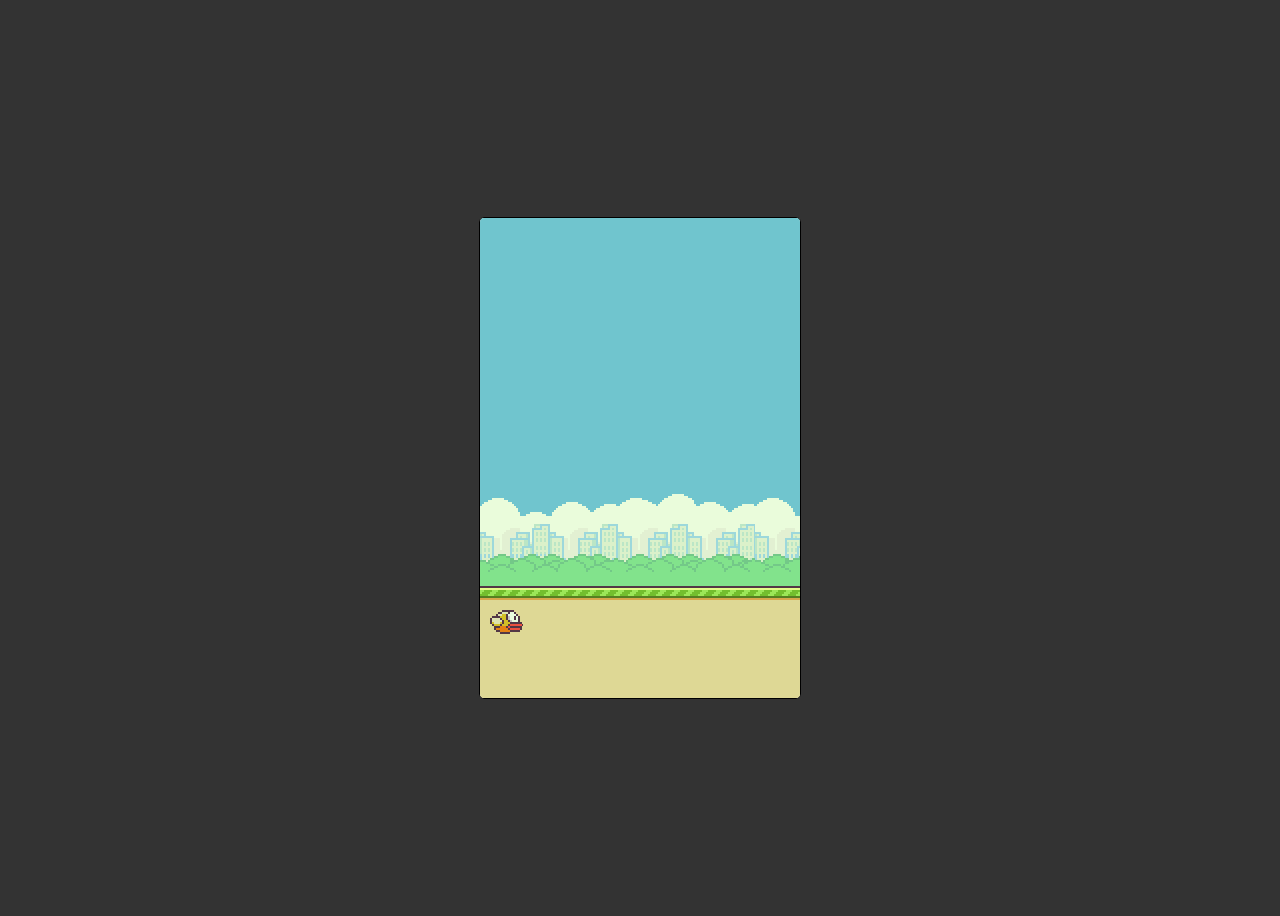
==== index.html @ a83676bc "Initial commit" ====
<!doctype html>
<html lang="en">
<head>
  <meta charset="UTF-8">
  <meta name="viewport"
        content="width=device-width, user-scalable=no, initial-scale=1.0, maximum-scale=1.0, minimum-scale=1.0">
  <meta http-equiv="X-UA-Compatible" content="ie=edge">
  <title>Flappy Bird</title>
  <link rel="stylesheet" href="/style.css">
</head>
<body>
<canvas width="320" height="480"></canvas>

<script src="/flappy-bird.js" type="module"></script>
</body>
</html>
---- style.css ----
body {
  background: #333;
  color: #fff;
  min-height: 100vh;
  display: flex;
  justify-content: center;
  align-items: center;
}

canvas {
  background: #f0f0f0;
  border: 1px solid #000;
  border-radius: 5px;
  display: block;
  margin: 0 auto;
}
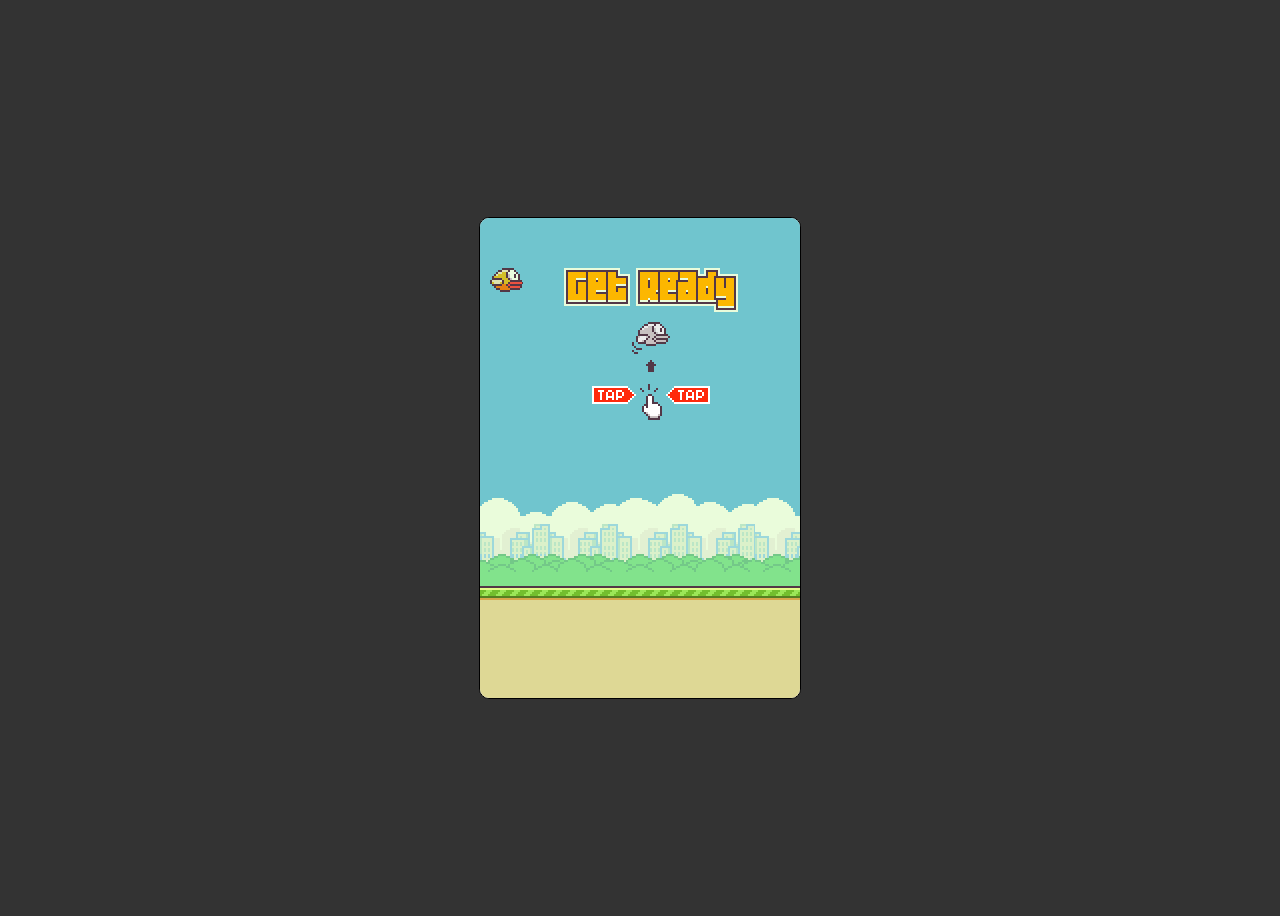
==== commit 83451383: "* Add sound effects * Add a remove listeners mechanism * Add movement for the "floor" (need a better" ====
--- a/index.html
+++ b/index.html
@@ -1,4 +1,4 @@
-<!doctype html>
+<!DOCTYPE html>
 <html lang="en">
 <head>
   <meta charset="UTF-8">
--- a/style.css
+++ b/style.css
@@ -10,9 +10,7 @@
 canvas {
   background: #f0f0f0;
   border: 1px solid #000;
-  border-radius: 5px;
+  border-radius: 10px;
   display: block;
   margin: 0 auto;
 }
-
-
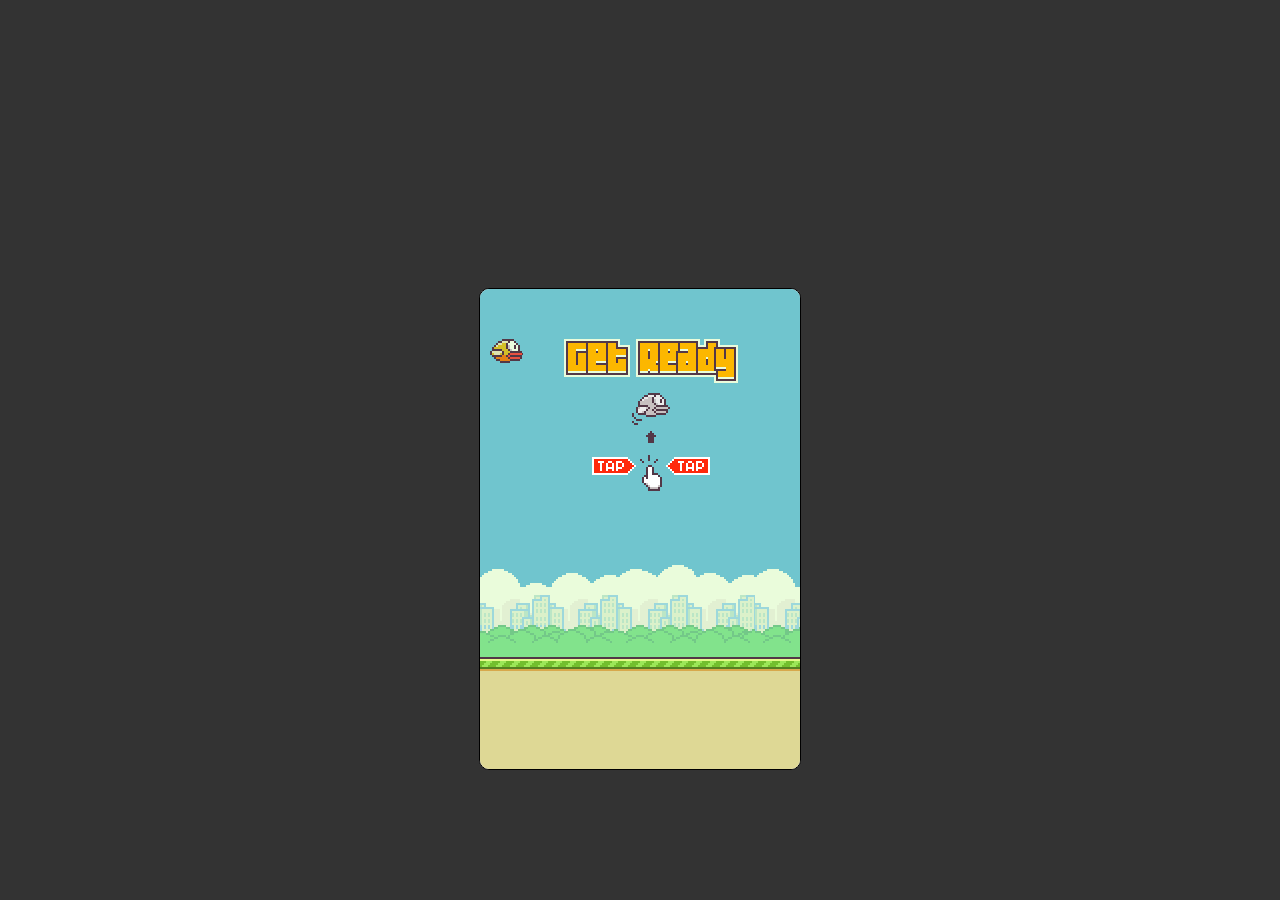
==== commit a55e6008: "Add basic score" ====
--- a/index.html
+++ b/index.html
@@ -9,6 +9,7 @@
   <link rel="stylesheet" href="/style.css">
 </head>
 <body>
+<div class="score"></div>
 <canvas width="320" height="480"></canvas>
 
 <script src="/flappy-bird.js" type="module"></script>
--- a/style.css
+++ b/style.css
@@ -1,10 +1,11 @@
 body {
   background: #333;
   color: #fff;
-  min-height: 100vh;
+  min-height: 95vh;
   display: flex;
-  justify-content: center;
+  justify-content: space-around;
   align-items: center;
+  flex-direction: column;
 }
 
 canvas {
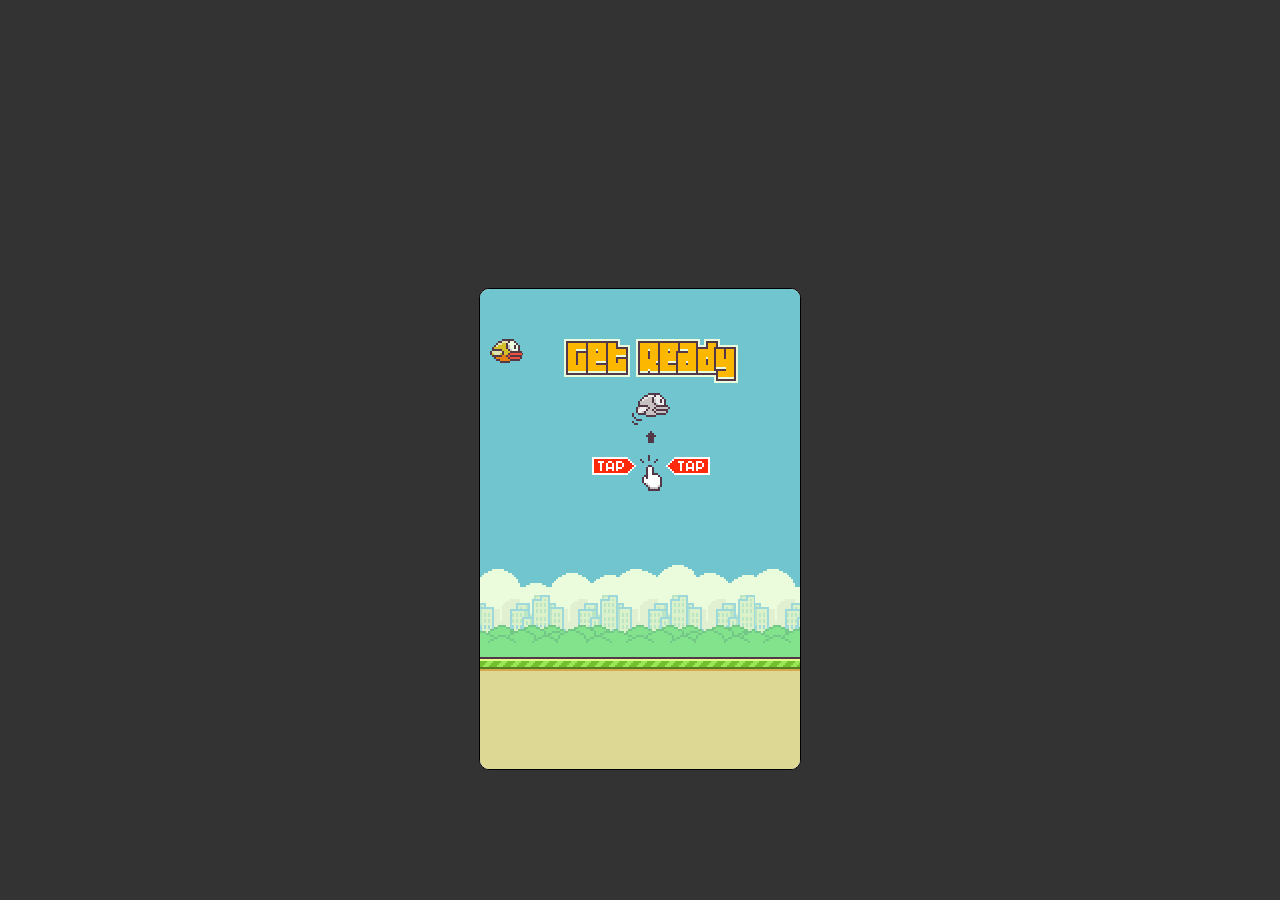
==== commit 953e3807: "Fix compatibility:  * remove static & public class fields  * add a dummy click handler to body to ma" ====
--- a/index.html
+++ b/index.html
@@ -8,7 +8,7 @@
   <title>Flappy Bird</title>
   <link rel="stylesheet" href="/style.css">
 </head>
-<body>
+<body onclick="void(0)">
 <div class="score"></div>
 <canvas width="320" height="480"></canvas>
 
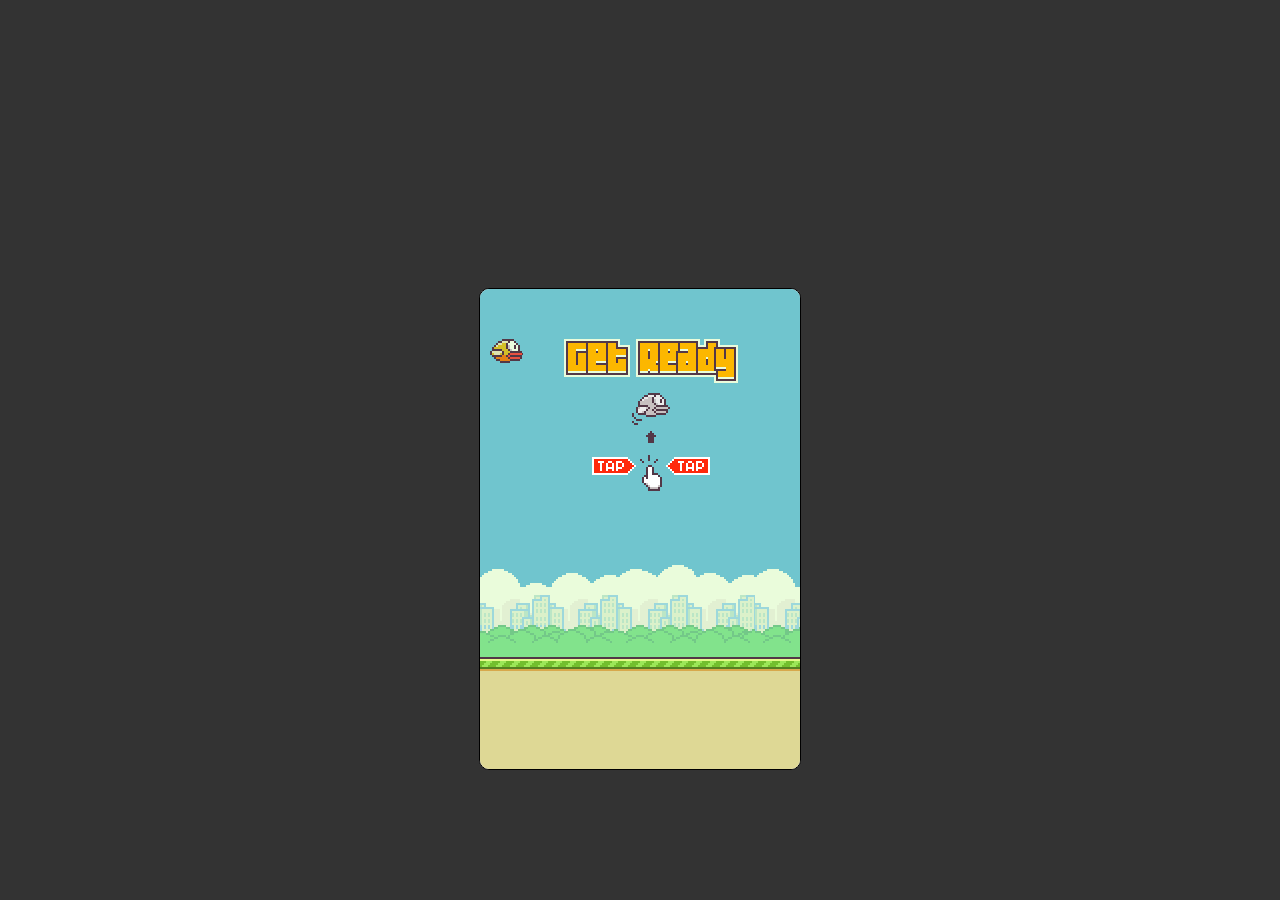
==== commit e65e2ac2: "* Enable sound effects for jump and score * Add preload for css and js" ====
--- a/index.html
+++ b/index.html
@@ -6,7 +6,13 @@
         content="width=device-width, user-scalable=no, initial-scale=1.0, maximum-scale=1.0, minimum-scale=1.0">
   <meta http-equiv="X-UA-Compatible" content="ie=edge">
   <title>Flappy Bird</title>
+
+  <link rel="preload" href="/style.css" as="style">
+  <link rel="preload" href="/flappy-bird.js" as="script">
+
   <link rel="stylesheet" href="/style.css">
+
+  <meta name="description" content="HTML5 Flappy Bird port">
 </head>
 <body onclick="void(0)">
 <div class="score"></div>
